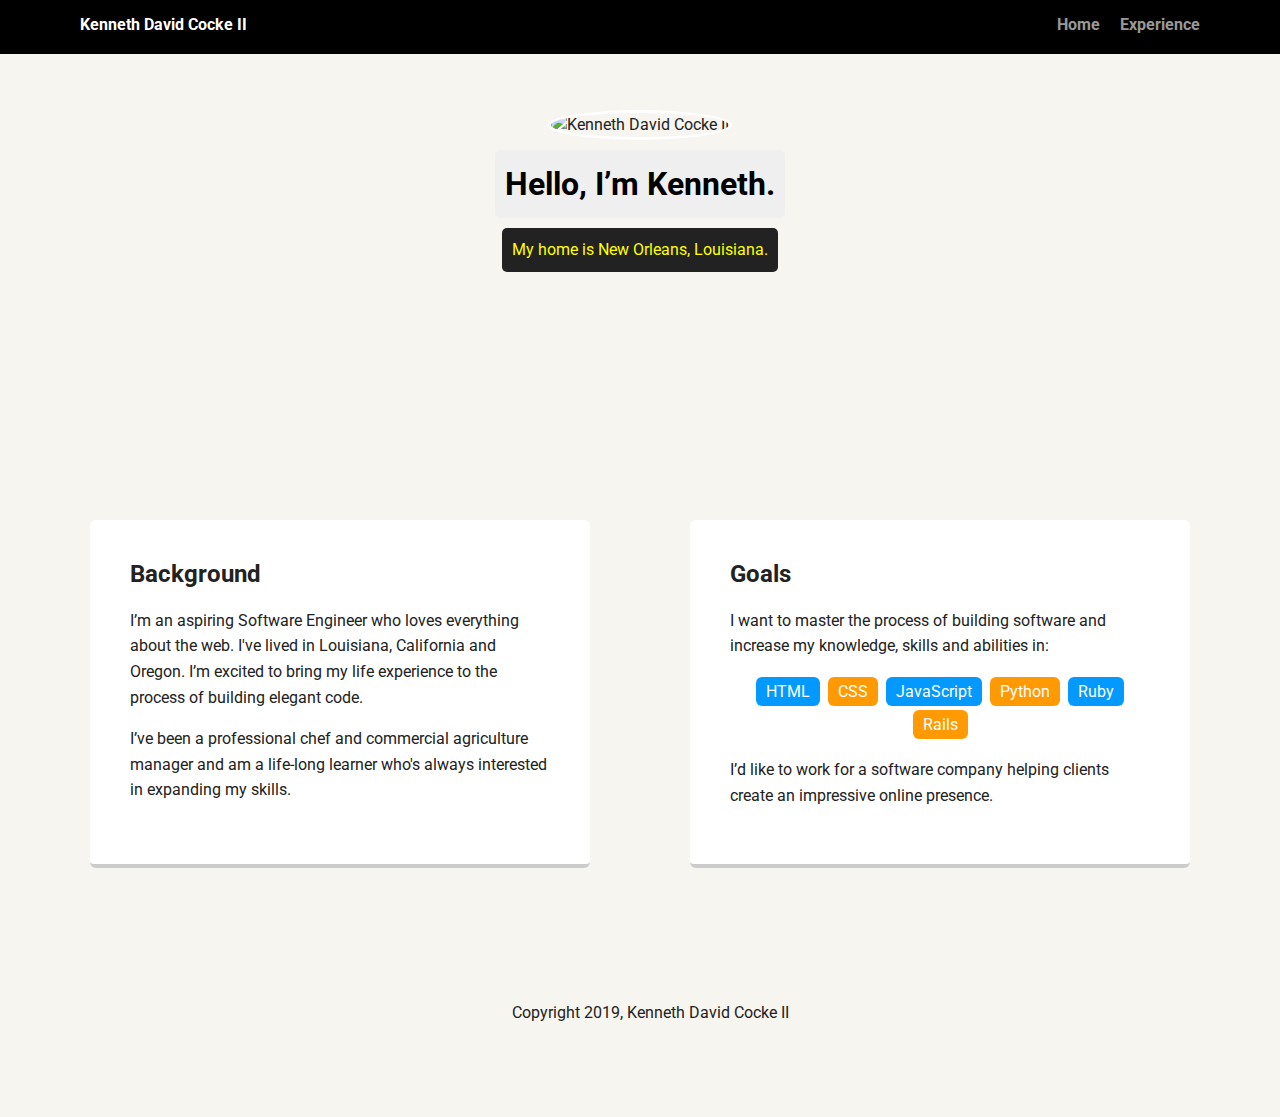
==== index.html @ ad246cbf "Add files via upload" ====
<!doctype html>
<html lang="en">
<head>
  <meta charset="utf-8">
  <title>Kenneth David Cocke II's Profile</title>
  <meta name="viewport" content="width=device-width, initial-scale=1.0">
  <link rel="stylesheet" href="styles.css">
  <link href="https://fonts.googleapis.com/css?family=Muli%7CRoboto:400,300,500,700,900" rel="stylesheet"></head>
  <body>

    <div class="main-nav">
        <ul class="nav">
          <li class="name">Kenneth David Cocke II</li>
          <li><a href="index.html">Home</a></li>
          <li><a href="experience.html">Experience</a></li>
        </ul>
    </div>

    <header>
      <img src="images/me.jpg" alt="Kenneth David Cocke II" class="profile-image">
      <h1 class="tag name">Hello, I’m Kenneth.</h1>
      <p class="tag location">My home is New Orleans, Louisiana.</p>
    </header>

    <main class="flex">
      <div class="card">
        <h2>Background</h2>
        <p>I’m an aspiring Software Engineer who loves everything about the web. I've lived in Louisiana, California and Oregon. I’m excited to bring my life experience to the process of building elegant code.</p>
        <p>I’ve been a professional chef and commercial agriculture manager and am a life-long learner who's always interested in expanding my skills.</p>
      </div> 

      <div class="card">
        <h2>Goals</h2>
        <p>I want to master the process of building software and increase my knowledge, skills and abilities in:</p>
        <ul class="skills">
          <li>HTML</li>
          <li>CSS</li>
          <li>JavaScript</li>
          <li>Python</li>
          <li>Ruby</li>
          <li>Rails</li>
        </ul>
        <p>I’d like to work for a software company helping clients create an impressive online presence.</p>
      </div> 

    </main>
    <footer>
      <ul>
        <li><a href="https://twitter.com/KennethCocke2" class="social twitter">Twitter</a></li>
        <li><a href="https://www.linkedin.com/in/kenneth-cocke-662759b3/" class="social linkedin">LinkedIn</a></li>
        <li><a href="https://github.com/kennethcocke2" class="social github">Github</a></li>
      </ul>
      <p class="copyright">Copyright 2019, Kenneth David Cocke II</p>
    </footer>
  </body>
  </html>
---- styles.css ----
/* Global Layout Set-up */
* { 
  box-sizing: border-box;
}
  
body {
  margin: 0;
  padding: 0;
  text-align: center;
  font-family: 'Roboto', sans-serif;
  color: #222;
  background: #f7f5f0;
}
/* Link Styles */

a {
  text-decoration: none;
  color: #999;
}
a:hover {
  color: #6633ff;
}

/* Section Styles */

.main-nav {
  width: 100%;
  background: black;
  min-height: 30px;
  padding: 10px;
  position: fixed;
  text-align: center;
}
.nav {
  display: flex;
  justify-content: space-around;
  font-weight: 700;
  list-style-type: none;
  margin: 0 auto;
  padding: 0;
}

.nav .name {
    display: block;
    margin-right: auto;
    color: white;
}
.nav li {
  padding: 5px 10px 10px 10px;
}
.nav a {
  transition: all .5s;
}
.nav a:hover {
  color: white
}


header {
  text-align: center;
  background: url('images/neworleans.jpg') no-repeat top center ;
  background-size: cover;
  overflow: hidden;
  padding-top: 60px;
}
header {
  line-height: 1.5;
}
header .profile-image {
  margin-top: 50px;
  width: 150px;
  height: 150px;
  border-radius: 50%;
  border: 3px solid white;
  transition: all .5s;
}
header .profile-image:hover {
  transform: scale(1.2) rotate(5deg);
}
.tag {
  background-color: #efefef;
  color: black;
  padding: 10px;
  border-radius: 5px;
  display: table;
  margin: 10px auto;
} 
.location {
  background-color: #222;
  color: yellow;
}
.card {
  margin: 30px;
  padding: 20px 40px 40px;
  max-width: 500px;
  text-align: left;
  background: #fff;
  border-bottom: 4px solid #ccc;
  border-radius: 6px;
  transition: all .5s;
}
.card:hover {
  border-color: #ff99ff;
}

ul.skills {
  padding: 0;
  text-align: center;
}

.skills li {
  border-radius: 6px;
  display: inline-block;
  background: #ff9904;
  color: white;
  padding: 5px 10px;
  margin: 2px;
}

.skills li:nth-child(odd) {
  background: #0399ff;
}

footer {
  width: 100%;
  min-height: 30px;
  padding: 20px 0 40px 20px;
}

footer .copyright {
  top: -8px;
  font-size: .75em;
}

footer ul {
  list-style-type: none;
  margin: 0;
  padding: 0;
}

footer ul li {
  display: inline-block;
}

a.social {
  display: inline-block;
  text-indent: -9999px;
  margin-left: 5px;
  width: 30px;
  height: 30px;
  background-size: 30px 30px;
  opacity: .4;
  transition: all .5s;
}
a.twitter {
  background-image: url(images/twitter.svg);
}
a.linkedin {
  background-image: url(images/linkedin.svg);
}
a.github {
  background-image: url(images/github.svg);
}
a.social:hover {
  opacity: 1;
}
.clearfix {
  clear: both;
}

/* Styles for larger screens */
@media screen and (min-width: 720px) {
  
  .flex {
      display: -ms-flexbox;      /* TWEENER - IE 10 */
      display: flex; 
      max-width: 1200px;
      -ms-flex-pack: distribute;
      justify-content: space-around;
      margin: 0 auto;
  }

  header {
    min-height: 470px;
  }

  .nav {
    max-width: 1200px;
    padding: 0 30px;
  }


  main {
    padding-top: 20px;
  }

  main p {
    line-height: 1.6em;
  }

  footer {
    font-size: 1.3em;
    max-width: 1200px;
    margin: 40px auto;
  }

}
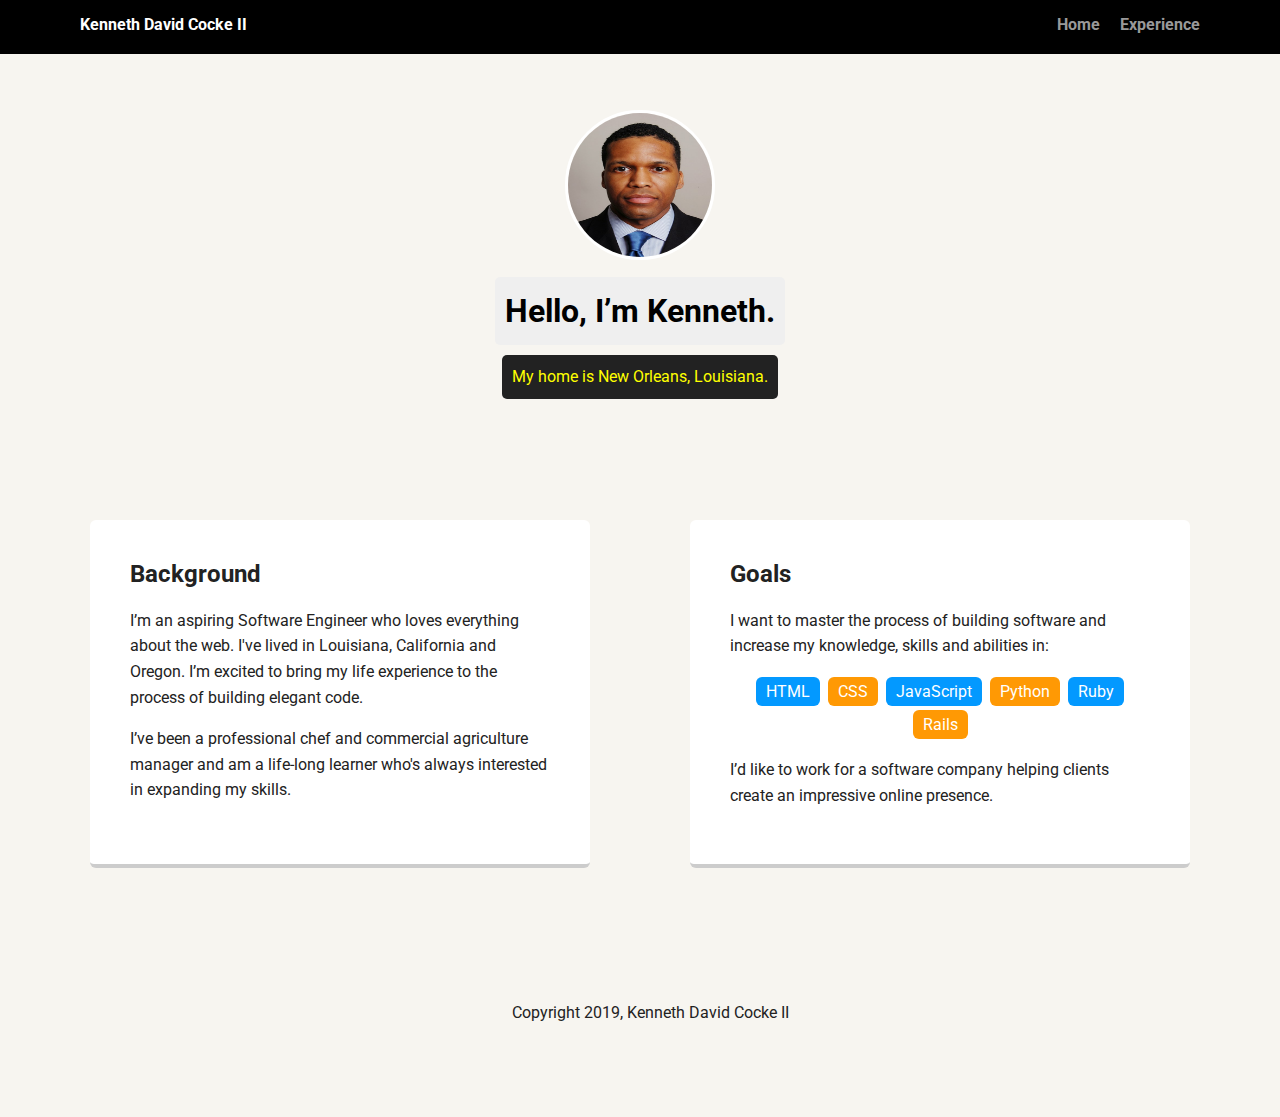
==== commit ef93b42b: "Image location changes" ====
--- a/index.html
+++ b/index.html
@@ -17,7 +17,7 @@
     </div>
 
     <header>
-      <img src="images/me.jpg" alt="Kenneth David Cocke II" class="profile-image">
+      <img src="me.jpg" alt="Kenneth David Cocke II" class="profile-image">
       <h1 class="tag name">Hello, I’m Kenneth.</h1>
       <p class="tag location">My home is New Orleans, Louisiana.</p>
     </header>
